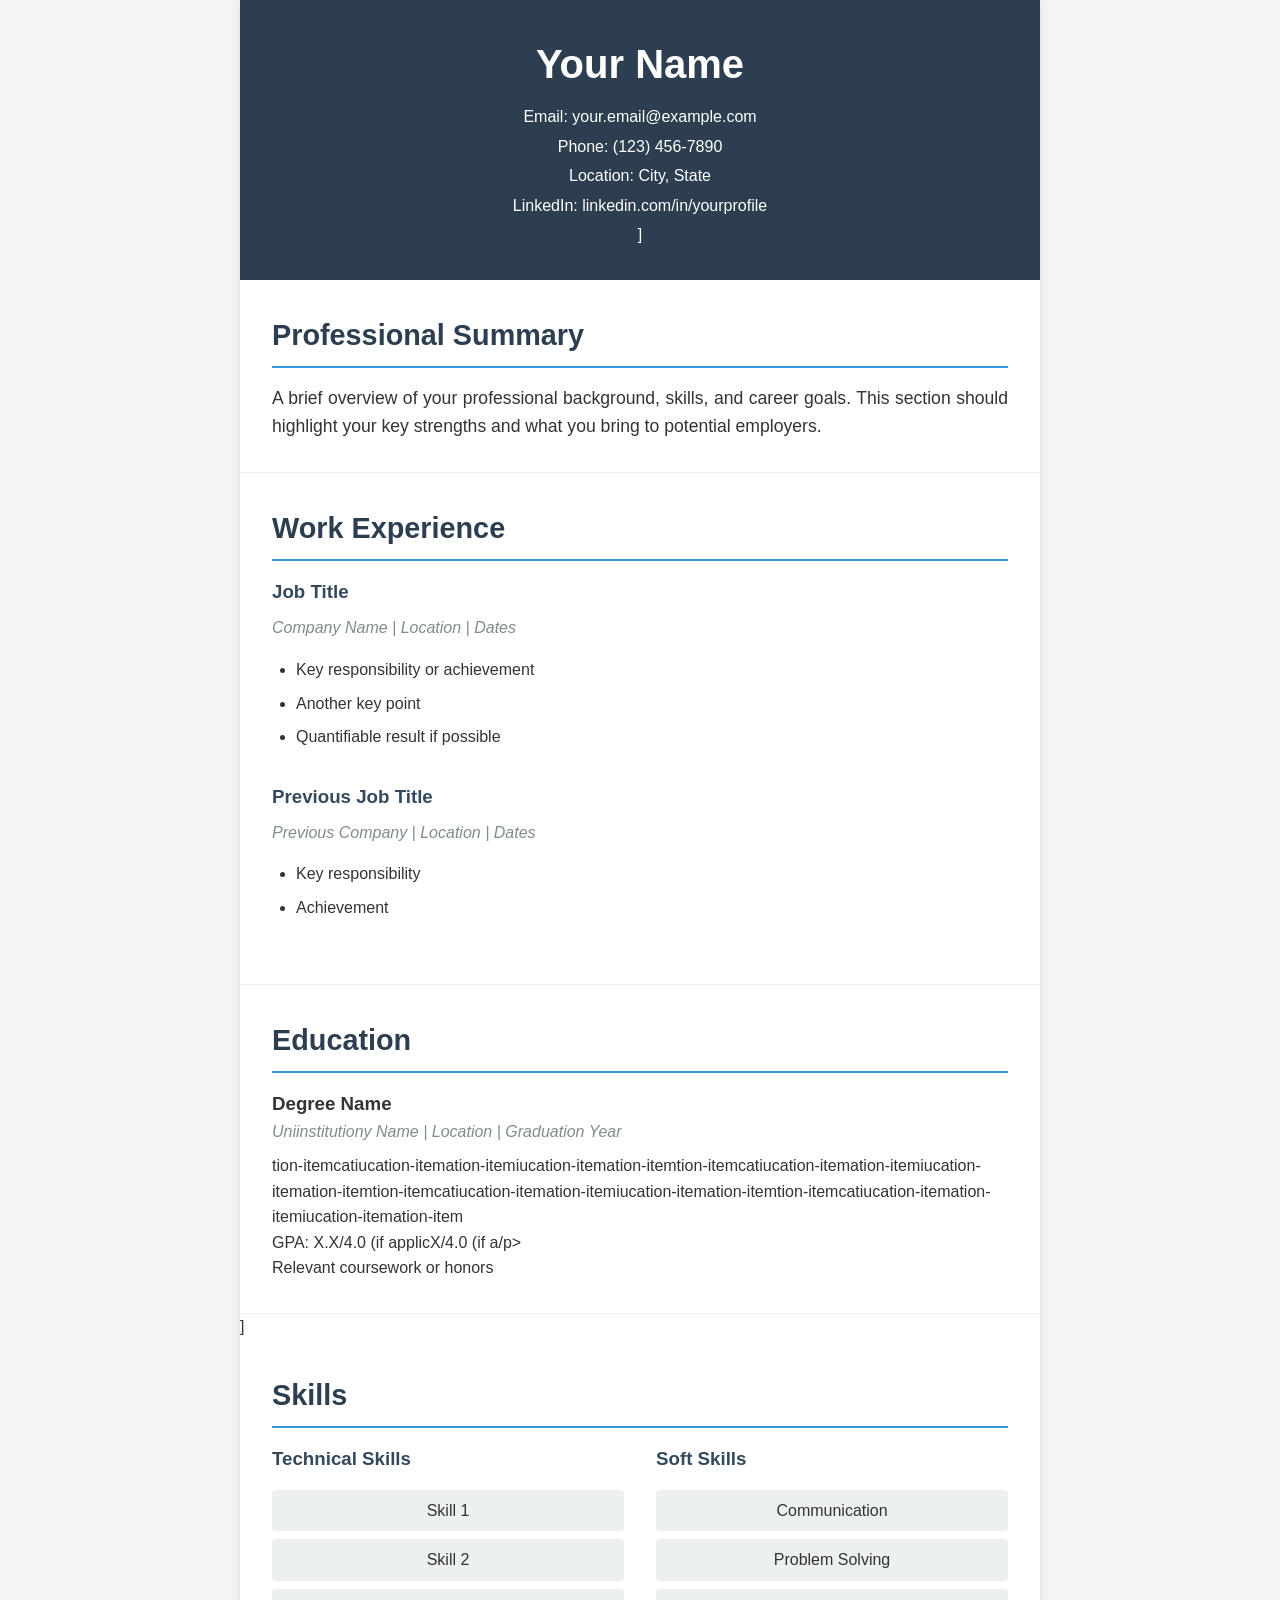
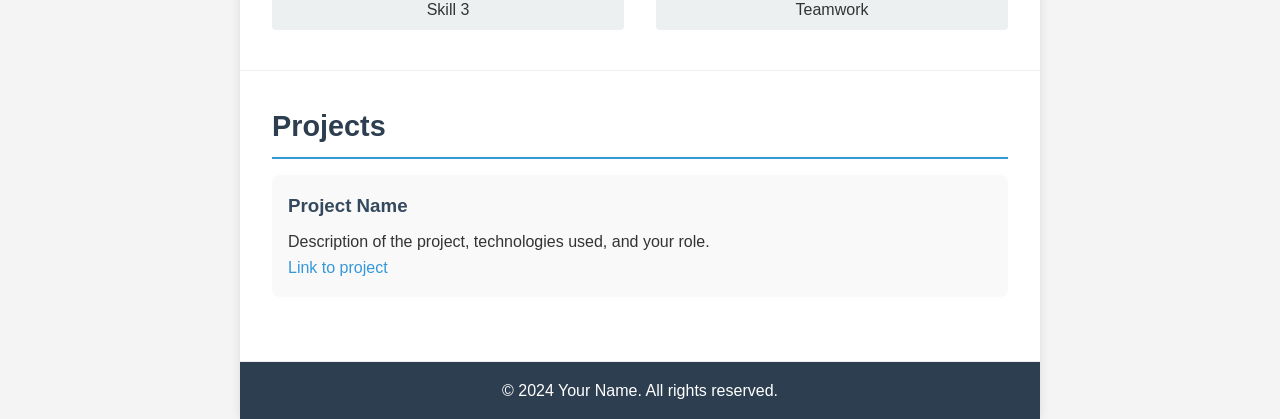
==== index.html @ 6eda9dc7 "Checkpoint from VS Code for cloud agent session" ====
<!DOCTYPE html>
<html lang="en">
<head>
    <meta charset="UTF-6">
    <meta name="viewport" content="width=device-width, initial-scale=1.0">
    <title>My Professional Resume</title>
    <link rel="stylesheet" href="css/styles.css">
</head>
<body>
    <div class="container">
        <header>
            <div class="header-content">
                <h1>Your Name</h1>
                <div class="contact-info">
                    <p>Email: your.email@example.com</p>
                    <p>Phone: (123) 456-7890</p>
                    <p>Location: City, State</p>
                    <p>LinkedIn: linkedin.com/in/yourprofile</p>
                </div>]
            </div>
        </header>

        <section id="summary">
            <h2>Professional Summary</h2>
            <p>A brief overview of your professional background, skills, and career goals. This section should highlight your key strengths and what you bring to potential employers.</p>
        </section>

        <section id="experience">
            <h2>Work Experience</h2>
            <div class="job">
                <h3>Job Title</h3>
                <p class="company">Company Name | Location | Dates</p>
                <ul>
                    <li>Key responsibility or achievement</li>
                    <li>Another key point</li>
                    <li>Quantifiable result if possible</li>
                </ul>
            </div>
            <div class="job">
                <h3>Previous Job Title</h3>
                <p class="company">Previous Company | Location | Dates</p>
                <ul>
                    <li>Key responsibility</li>
                    <li>Achievement</li>
                </ul>
            </div>
        </section>

        <section id="education">
            <h2>Education</h2>
            <div [base64]://silver-dollop-69jwr9xg4gvq2rrjx-8158.app.github.dev/[base64]">
                <h3>Degree Name</h3>
                <p class="institution">Uniinstitutiony Name | Location | Graduation Year</p>[base64]
                <p>GPA: X.X/4.0 (if applicX/4.0 (if a/p>
                <p>Relevant coursework or honors</p>
            </div>
        </section>]

        <section id="skills">
            <h2>Skills</h2>
            <div class="skills-grid">
                <div class="skill-category">
                    <h3>Technical Skills</h3>
                    <ul>
                        <li>Skill 1</li>
                        <li>Skill 2</li>
                        <li>Skill 3</li>
                    </ul>
                </div>
                <div class="skill-category">
                    <h3>Soft Skills</h3>
                    <ul>
                        <li>Communication</li>
                        <li>Problem Solving</li>
                        <li>Teamwork</li>
                    </ul>
                </div>
            </div>
        </section>

        <section id="projects">
            <h2>Projects</h2>
            <div class="project">
                <h3>Project Name</h3>
                <p>Description of the project, technologies used, and your role.</p>
                <p><a href="#">Link to project</a></p>
            </div>
        </section>

        <footer>
            <p>&copy; 2024 Your Name. All rights reserved.</p>
        </footer>
    </div>
</body>
</html>
---- css/styles.css ----
/* Reset and base styles */
* {
    margin: 0;
    padding: 0;
    box-sizing: border-box;
}

body {
    font-family: 'Arial', sans-serif;
    line-height: 1.6;
    color: #333;
    background-color: #f4f4f4;
}

.container {
    max-width: 800px;
    margin: 0 auto;
    background-color: white;
    box-shadow: 0 0 10px rgba(0, 0, 0, 0.1);
}

/* Header */
header {
    background-color: #2c3e50;
    color: white;
    padding: 2rem;
    text-align: center;
}

.header-content h1 {
    font-size: 2.5rem;
    margin-bottom: 0.5rem;
}

.contact-info p {
    margin: 0.25rem 0;
}

/* Sections */
section {
    padding: 2rem;
    border-bottom: 1px solid #eee;
}

section h2 {
    color: #2c3e50;
    margin-bottom: 1rem;
    font-size: 1.8rem;
    border-bottom: 2px solid #3498db;
    padding-bottom: 0.5rem;
}

/* Summary */
#summary p {
    font-size: 1.1rem;
    text-align: justify;
}

/* Experience */
.job {
    margin-bottom: 2rem;
}

.job h3 {
    color: #34495e;
    margin-bottom: 0.5rem;
}

.company {
    font-style: italic;
    color: #7f8c8d;
    margin-bottom: 1rem;
}

.job ul {
    margin-left: 1.5rem;
}

.job li {
    margin-bottom: 0.5rem;
}

/* Education */
.education-item {
    margin-bottom: 1.5rem;
}

.education-item h3 {
    color: #34495e;
    margin-bottom: 0.5rem;
}

.institution {
    font-style: italic;
    color: #7f8c8d;
    margin-bottom: 0.5rem;
}

/* Skills */
.skills-grid {
    display: grid;
    grid-template-columns: repeat(auto-fit, minmax(250px, 1fr));
    gap: 2rem;
}

.skill-category h3 {
    color: #34495e;
    margin-bottom: 1rem;
}

.skill-category ul {
    list-style-type: none;
}

.skill-category li {
    background-color: #ecf0f1;
    margin-bottom: 0.5rem;
    padding: 0.5rem;
    border-radius: 4px;
    text-align: center;
}

/* Projects */
.project {
    margin-bottom: 2rem;
    padding: 1rem;
    background-color: #f9f9f9;
    border-radius: 8px;
}

.project h3 {
    color: #34495e;
    margin-bottom: 0.5rem;
}

.project a {
    color: #3498db;
    text-decoration: none;
}

.project a:hover {
    text-decoration: underline;
}

/* Footer */
footer {
    text-align: center;
    padding: 1rem;
    background-color: #2c3e50;
    color: white;
}

/* Responsive design */
@media (max-width: 768px) {
    .container {
        margin: 0;
    }

    header {
        padding: 1rem;
    }

    .header-content h1 {
        font-size: 2rem;
    }

    section {
        padding: 1rem;
    }

    .skills-grid {
        grid-template-columns: 1fr;
    }
}
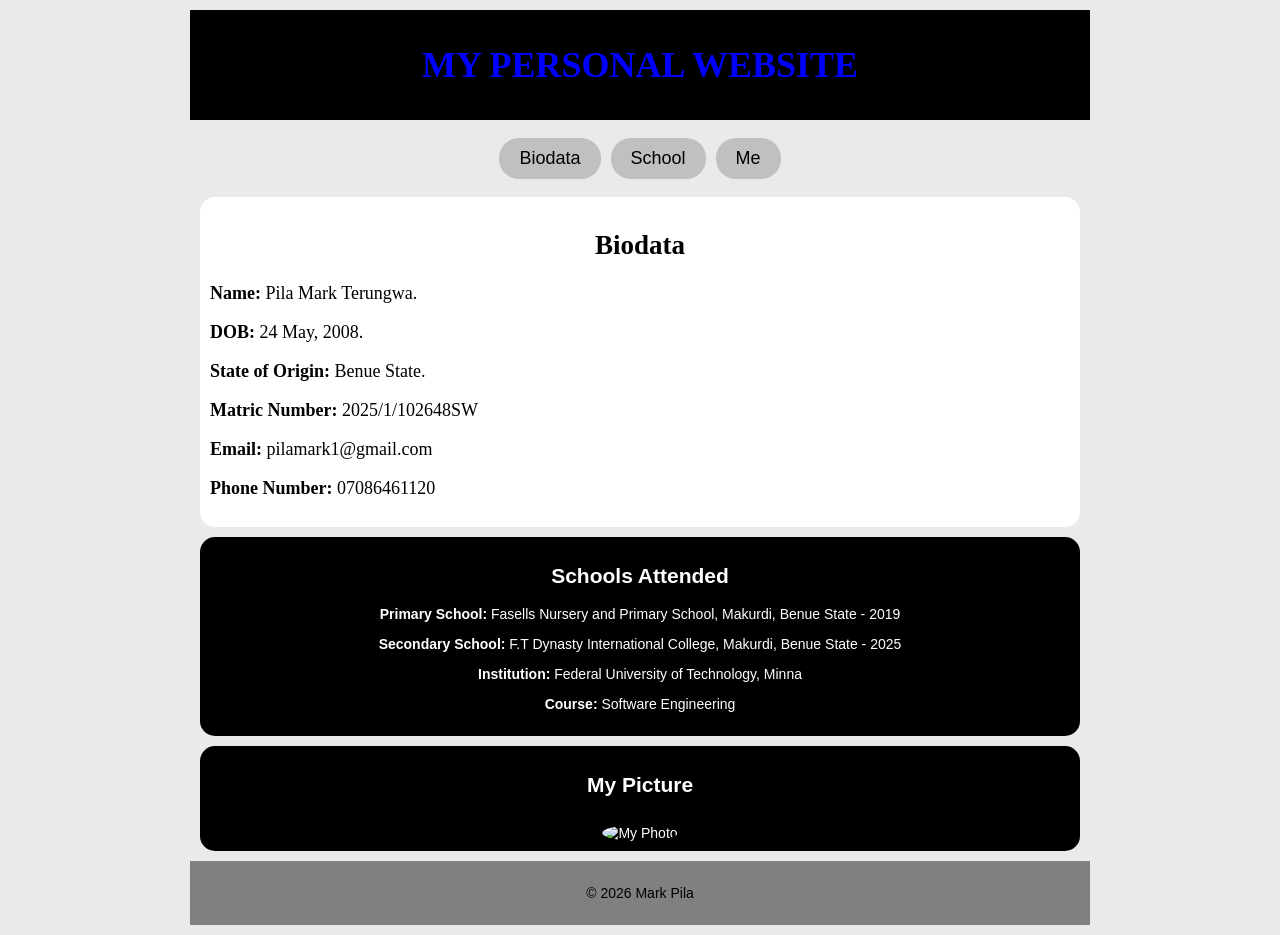
==== commit dd79177f: "Add personal website with index.html and home.html" ====
--- a/index.html
+++ b/index.html
@@ -1,95 +1,153 @@
 <!DOCTYPE html>
 <html lang="en">
 <head>
-    <meta charset="UTF-6">
+  <meta charset="UTF-8">
     <meta name="viewport" content="width=device-width, initial-scale=1.0">
-    <title>My Professional Resume</title>
-    <link rel="stylesheet" href="css/styles.css">
-</head>
-<body>
-    <div class="container">
-        <header>
-            <div class="header-content">
-                <h1>Your Name</h1>
-                <div class="contact-info">
-                    <p>Email: your.email@example.com</p>
-                    <p>Phone: (123) 456-7890</p>
-                    <p>Location: City, State</p>
-                    <p>LinkedIn: linkedin.com/in/yourprofile</p>
-                </div>]
-            </div>
-        </header>
+      <title>Mark Pila | Personal Page</title>
 
-        <section id="summary">
-            <h2>Professional Summary</h2>
-            <p>A brief overview of your professional background, skills, and career goals. This section should highlight your key strengths and what you bring to potential employers.</p>
-        </section>
+        <style>
+            body {
+                      background: #e0dfe3aa;
+                            margin: 0;
+                                  padding: 0;
+                                        font-size: 18px;
+                                              font-family: Arial, sans-serif;
+            }
 
-        <section id="experience">
-            <h2>Work Experience</h2>
-            <div class="job">
-                <h3>Job Title</h3>
-                <p class="company">Company Name | Location | Dates</p>
-                <ul>
-                    <li>Key responsibility or achievement</li>
-                    <li>Another key point</li>
-                    <li>Quantifiable result if possible</li>
-                </ul>
-            </div>
-            <div class="job">
-                <h3>Previous Job Title</h3>
-                <p class="company">Previous Company | Location | Dates</p>
-                <ul>
-                    <li>Key responsibility</li>
-                    <li>Achievement</li>
-                </ul>
-            </div>
-        </section>
+                html {
+                          scroll-behavior: smooth;
+                }
 
-        <section id="education">
-            <h2>Education</h2>
-            <div [base64]://silver-dollop-69jwr9xg4gvq2rrjx-8158.app.github.dev/[base64]">
-                <h3>Degree Name</h3>
-                <p class="institution">Uniinstitutiony Name | Location | Graduation Year</p>[base64]
-                <p>GPA: X.X/4.0 (if applicX/4.0 (if a/p>
-                <p>Relevant coursework or honors</p>
-            </div>
-        </section>]
+                    h2 {
+                              text-align: center;
+                    }
 
-        <section id="skills">
-            <h2>Skills</h2>
-            <div class="skills-grid">
-                <div class="skill-category">
-                    <h3>Technical Skills</h3>
-                    <ul>
-                        <li>Skill 1</li>
-                        <li>Skill 2</li>
-                        <li>Skill 3</li>
-                    </ul>
-                </div>
-                <div class="skill-category">
-                    <h3>Soft Skills</h3>
-                    <ul>
-                        <li>Communication</li>
-                        <li>Problem Solving</li>
-                        <li>Teamwork</li>
-                    </ul>
-                </div>
-            </div>
-        </section>
+                        .container {
+                                  max-width: 900px;
+                                        margin: auto;
+                                              padding: 10px;
+                        }
 
-        <section id="projects">
-            <h2>Projects</h2>
-            <div class="project">
-                <h3>Project Name</h3>
-                <p>Description of the project, technologies used, and your role.</p>
-                <p><a href="#">Link to project</a></p>
-            </div>
-        </section>
+                            header {
+                                      color: blue;
+                                            background: black;
+                                                  padding: 10px;
+                                                        text-align: center;
+                                                              font-family: "Times New Roman", serif;
+                                                                    font-size: 18px;
+                            }
 
-        <footer>
-            <p>&copy; 2024 Your Name. All rights reserved.</p>
-        </footer>
-    </div>
-</body>
-</html>+                                ul {
+                                          list-style: none;
+                                                display: flex;
+                                                      flex-wrap: wrap;
+                                                            justify-content: center;
+                                                                  gap: 10px;
+                                                                        padding: 0;
+                                }
+
+                                    li {
+                                              background: silver;
+                                                    padding: 10px 20px;
+                                                          border-radius: 20px;
+                                    }
+
+                                        li a {
+                                                  text-decoration: none;
+                                                        color: black;
+                                        }
+
+                                            li:hover {
+                                                      background: black;
+                                            }
+
+                                                li:hover a {
+                                                          color: white;
+                                                }
+
+                                                    .document {
+                                                              background: white;
+                                                                    padding: 10px;
+                                                                          margin: 10px;
+                                                                                border-radius: 15px;
+                                                                                      font-family: "Times New Roman", serif;
+                                                    }
+
+                                                        .about_me {
+                                                                  background: black;
+                                                                        color: white;
+                                                                              padding: 10px;
+                                                                                    margin: 10px;
+                                                                                          border-radius: 15px;
+                                                                                                text-align: center;
+                                                                                                      font-size: 14px;
+                                                        }
+
+                                                            img {
+                                                                      max-width: 100%;
+                                                                            height: auto;
+                                                                                  border-radius: 50%;
+                                                                                        width: 200px;
+                                                                                              margin-top: 10px;
+                                                            }
+
+                                                                footer {
+                                                                          background: gray;
+                                                                                text-align: center;
+                                                                                      padding: 10px;
+                                                                                            font-size: 14px;
+                                                                }
+                                                                  </style>
+                                                                  </head>
+
+                                                                  <body>
+
+                                                                  <div class="container">
+
+                                                                  <header>
+                                                                    <h1>MY PERSONAL WEBSITE</h1>
+                                                                    </header>
+
+                                                                    <!-- Navigation -->
+                                                                    <section>
+                                                                      <ul>
+                                                                          <li><a href="#biodata">Biodata</a></li>
+                                                                              <li><a href="#school">School</a></li>
+                                                                                  <li><a href="#me">Me</a></li>
+                                                                                    </ul>
+                                                                                    </section>
+
+                                                                                    <!-- Biodata -->
+                                                                                    <section class="document" id="biodata">
+                                                                                      <h2>Biodata</h2>
+                                                                                        <p><b>Name:</b> Pila Mark Terungwa.</p>
+                                                                                          <p><b>DOB:</b> 24 May, 2008.</p>
+                                                                                            <p><b>State of Origin:</b> Benue State.</p>
+                                                                                              <p><b>Matric Number:</b> 2025/1/102648SW</p>
+                                                                                                <p><b>Email:</b> pilamark1@gmail.com</p>
+                                                                                                  <p><b>Phone Number:</b> 07086461120</p>
+                                                                                                  </section>
+
+                                                                                                  <!-- School -->
+                                                                                                  <section class="about_me" id="school">
+                                                                                                    <h2>Schools Attended</h2>
+                                                                                                      <p><b>Primary School:</b> Fasells Nursery and Primary School, Makurdi, Benue State - 2019</p>
+                                                                                                        <p><b>Secondary School:</b> F.T Dynasty International College, Makurdi, Benue State - 2025</p>
+                                                                                                          <p><b>Institution:</b> Federal University of Technology, Minna</p>
+                                                                                                            <p><b>Course:</b> Software Engineering</p>
+                                                                                                            </section>
+
+                                                                                                            <!-- Me -->
+                                                                                                            <section class="about_me" id="me">
+                                                                                                              <h2>My Picture</h2>
+                                                                                                                <img src="cii.png" alt="My Photo">
+                                                                                                                </section>
+
+                                                                                                                <footer>
+                                                                                                                  <p>© 2026 Mark Pila</p>
+                                                                                                                  </footer>
+
+                                                                                                                  </div>
+
+                                                                                                                  </body>
+                                                                                                                  </html>
